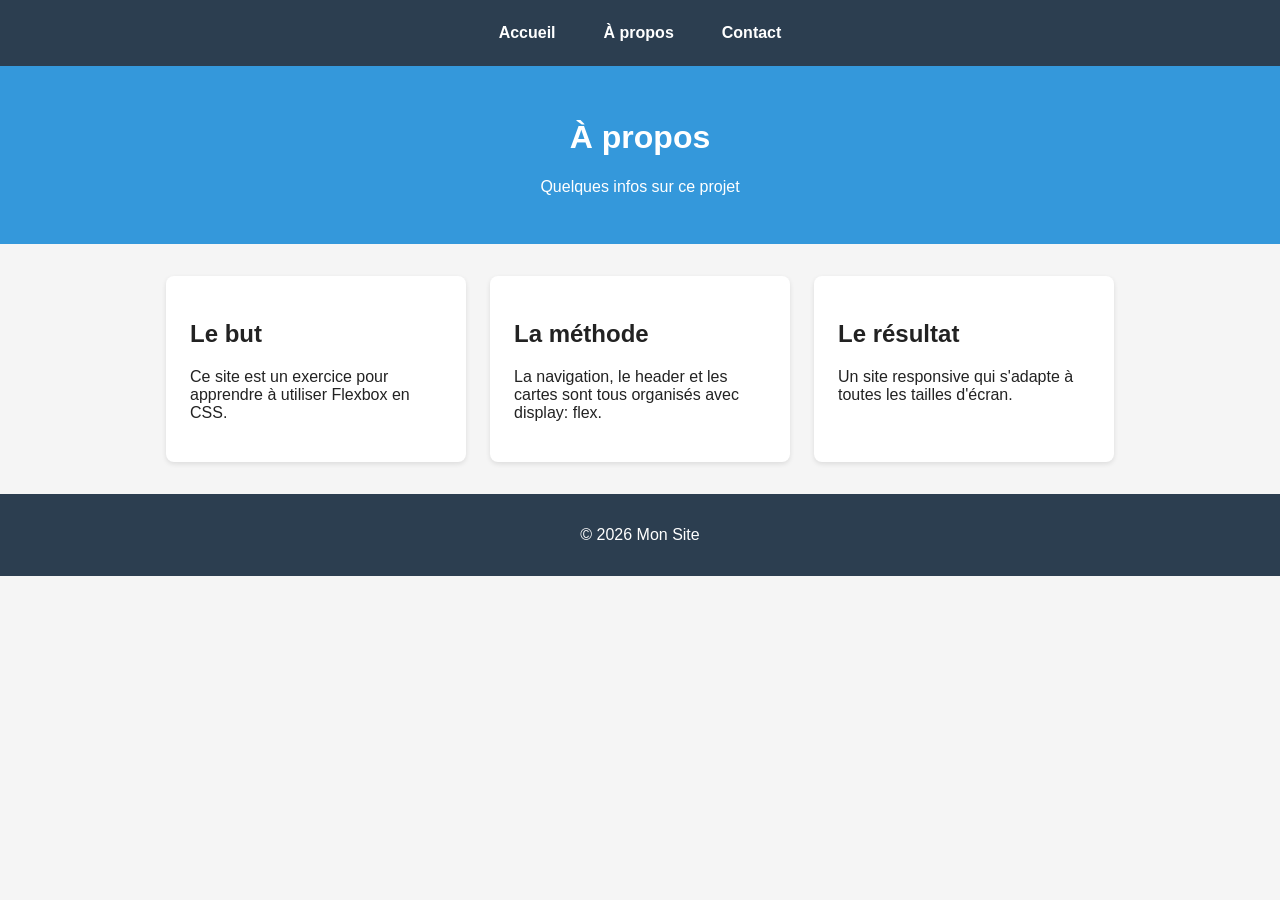
==== about.html @ c00f0016 "Add files via upload ajouter les fichiers faits en local sur giuthub" ====
<!DOCTYPE html>
<html lang="fr">
<head>
<meta charset="UTF-8">
<meta name="viewport" content="width=device-width, initial-scale=1.0">
<title>À propos - Mon Site</title>
<link rel="stylesheet" href="style.css">
</head>
<body>

<nav>
  <a href="index.html">Accueil</a>
  <a href="about.html">À propos</a>
  <a href="contact.html">Contact</a>
</nav>

<header>
  <h1>À propos</h1>
  <p>Quelques infos sur ce projet</p>
</header>

<div class="container">
  <div class="card">
    <h2>Le but</h2>
    <p>Ce site est un exercice pour apprendre à utiliser Flexbox en CSS.</p>
  </div>
  <div class="card">
    <h2>La méthode</h2>
    <p>La navigation, le header et les cartes sont tous organisés avec display: flex.</p>
  </div>
  <div class="card">
    <h2>Le résultat</h2>
    <p>Un site responsive qui s'adapte à toutes les tailles d'écran.</p>
  </div>
</div>

<footer>
  <p>&copy; 2026 Mon Site</p>
</footer>

</body>
</html>
---- style.css ----
* {
  box-sizing: border-box;
}

body {
  margin: 0;
  font-family: Arial, sans-serif;
  background: #f5f5f5;
  color: #222;
}

nav {
  display: flex;
  flex-wrap: wrap;
  justify-content: center;
  gap: 1rem;
  background: #2c3e50;
  padding: 1rem;
}

nav a {
  color: white;
  text-decoration: none;
  font-weight: bold;
  padding: 0.5rem 1rem;
}

nav a:hover {
  background: #34495e;
  border-radius: 5px;
}

header {
  text-align: center;
  padding: 2rem 1rem;
  background: #3498db;
  color: white;
}

.container {
  display: flex;
  flex-wrap: wrap;
  gap: 1.5rem;
  padding: 2rem;
  justify-content: center;
}

.card {
  background: white;
  flex: 1 1 250px;
  max-width: 300px;
  padding: 1.5rem;
  border-radius: 8px;
  box-shadow: 0 2px 5px rgba(0,0,0,0.1);
}

footer {
  text-align: center;
  padding: 1rem;
  background: #2c3e50;
  color: white;
}
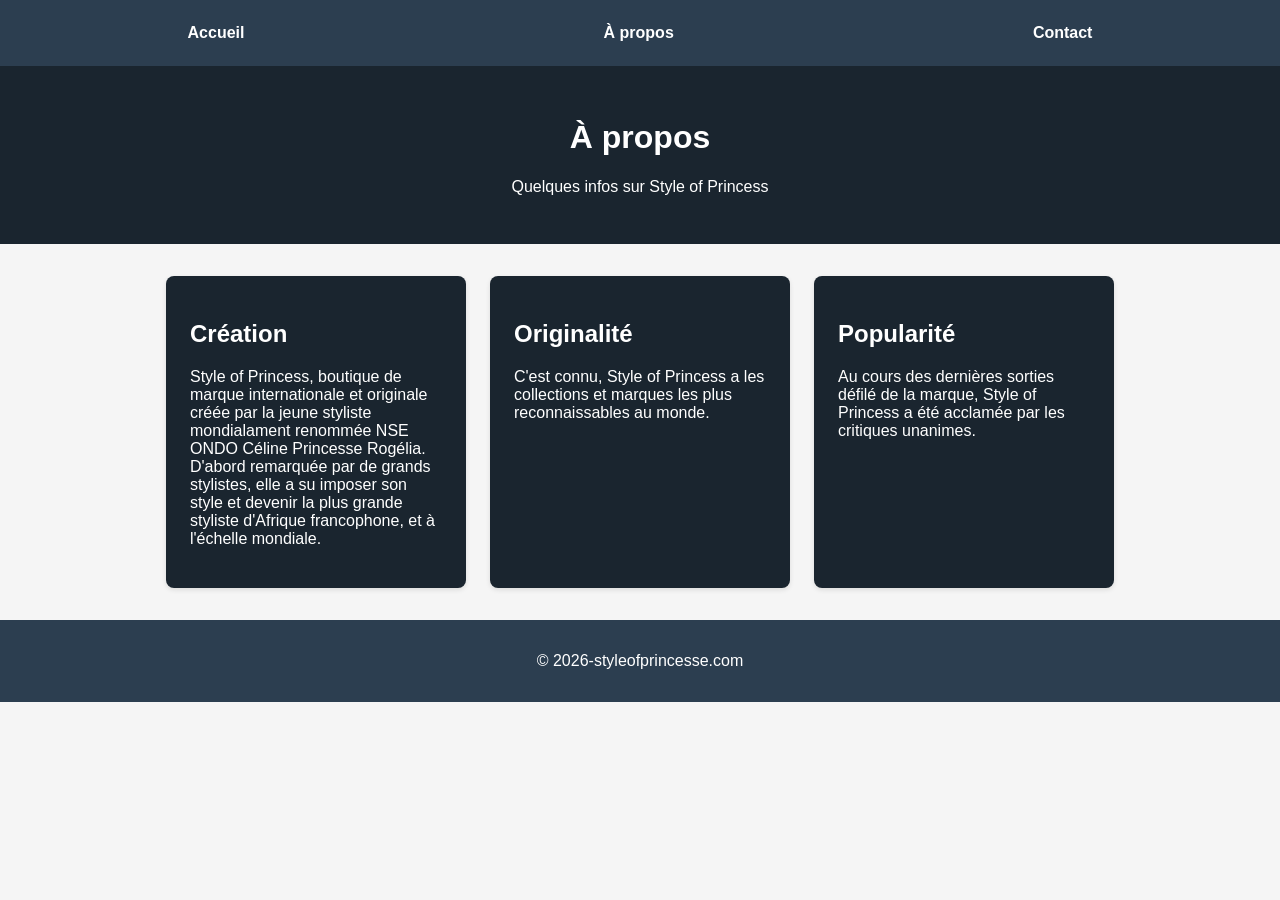
==== commit 815141c7: "ajouts d'infos sur styleofproincess" ====
--- a/about.html
+++ b/about.html
@@ -3,7 +3,7 @@
 <head>
 <meta charset="UTF-8">
 <meta name="viewport" content="width=device-width, initial-scale=1.0">
-<title>À propos - Mon Site</title>
+<title>À propos - Style of Princess</title>
 <link rel="stylesheet" href="style.css">
 </head>
 <body>
@@ -16,26 +16,26 @@
 
 <header>
   <h1>À propos</h1>
-  <p>Quelques infos sur ce projet</p>
+  <p>Quelques infos sur Style of Princess</p>
 </header>
 
 <div class="container">
   <div class="card">
-    <h2>Le but</h2>
-    <p>Ce site est un exercice pour apprendre à utiliser Flexbox en CSS.</p>
+    <h2>Création</h2>
+    <p>Style of Princess, boutique de marque internationale et originale créée par la jeune styliste mondialament renommée NSE ONDO Céline Princesse Rogélia. D'abord remarquée par de grands stylistes, elle a su imposer son style et devenir la plus grande styliste d'Afrique francophone, et à l'échelle mondiale.</p>
   </div>
   <div class="card">
-    <h2>La méthode</h2>
-    <p>La navigation, le header et les cartes sont tous organisés avec display: flex.</p>
+    <h2>Originalité</h2>
+    <p>C'est connu, Style of Princess a les collections et marques les plus reconnaissables au monde.</p>
   </div>
   <div class="card">
-    <h2>Le résultat</h2>
-    <p>Un site responsive qui s'adapte à toutes les tailles d'écran.</p>
+    <h2>Popularité</h2>
+    <p>Au cours des dernières sorties défilé de la marque, Style of Princess a été acclamée par les critiques unanimes.</p>
   </div>
 </div>
 
 <footer>
-  <p>&copy; 2026 Mon Site</p>
+  <p>&copy; 2026-styleofprincesse.com</p>
 </footer>
 
 </body>
--- a/style.css
+++ b/style.css
@@ -12,7 +12,7 @@
 nav {
   display: flex;
   flex-wrap: wrap;
-  justify-content: center;
+  justify-content: space-around;
   gap: 1rem;
   background: #2c3e50;
   padding: 1rem;
@@ -26,14 +26,14 @@
 }
 
 nav a:hover {
-  background: #34495e;
+  background:#2c3e50;
   border-radius: 5px;
 }
 
 header {
   text-align: center;
   padding: 2rem 1rem;
-  background: #3498db;
+  background: #1a252f;
   color: white;
 }
 
@@ -46,7 +46,8 @@
 }
 
 .card {
-  background: white;
+  background: #1a252f;
+  color: white; 
   flex: 1 1 250px;
   max-width: 300px;
   padding: 1.5rem;
